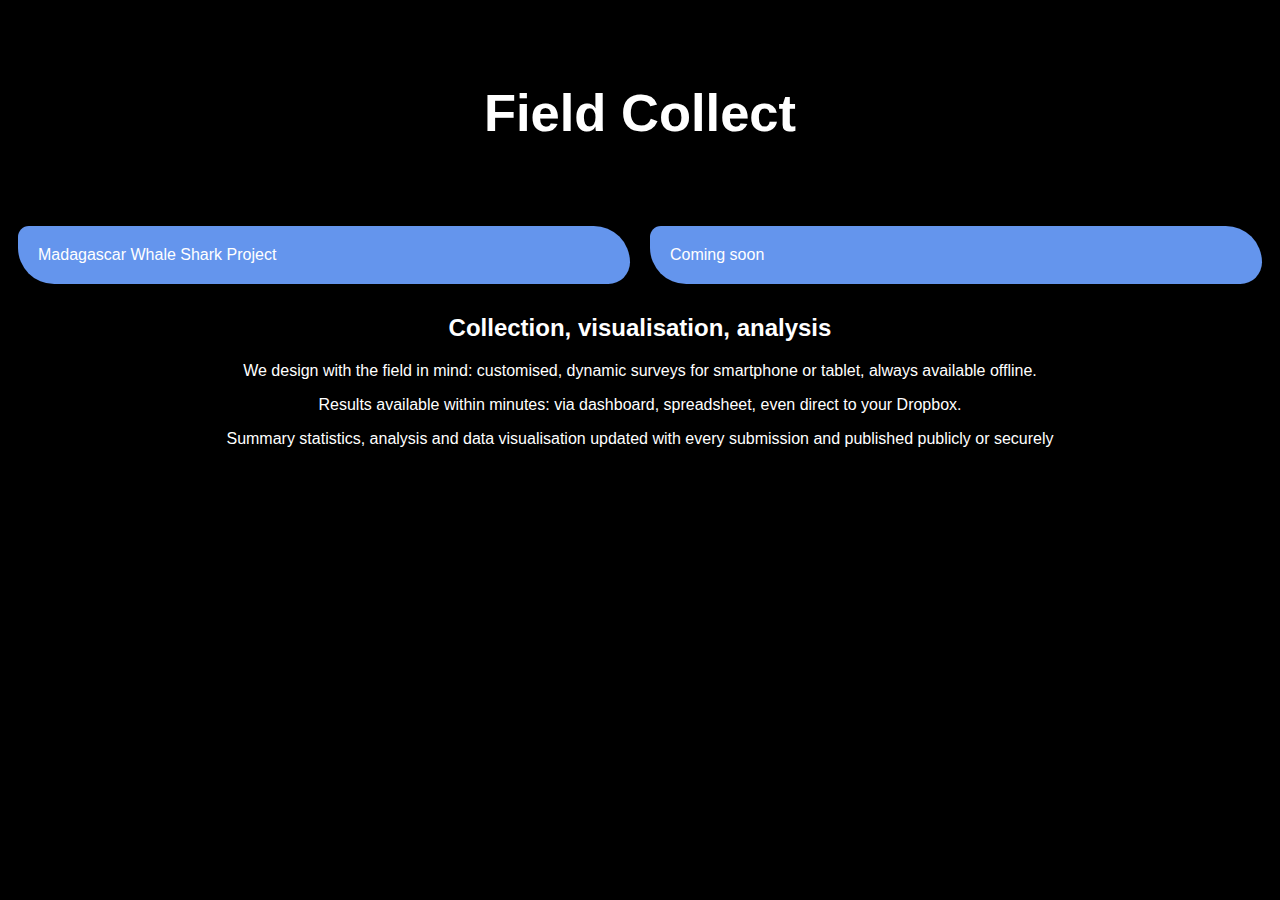
==== index.html @ 38a4ffda "first push" ====
<!DOCTYPE html>
<html lang="en">
<head>
<title>CSS Template</title>
<meta charset="utf-8">
<meta name="viewport" content="width=device-width, initial-scale=1">
<style>
* {
  box-sizing: border-box;
}

body {
    background-color: black;
  font-family: Verdana, Geneva, Tahoma, sans-serif;
}

/* Style the header */
header {
  padding: 30px;
  text-align: center;
  font-size: 35px;
  color: white;
}

/* Container for flexboxes */
section {
  display: -webkit-flex;
  display: flex;
}

#rcorners {
  border-radius: 15px 50px 30px;
  background: cornflowerblue;
  padding: 20px;
  margin: 10px; 
  -webkit-flex: 1;
  -ms-flex: 1;
  flex: 1;
  padding: 20px; 
}

#rcorners a {
    color: white;
    text-decoration: none;
}

#rcorners:hover {
    background-color: rgb(73, 134, 247);
}


/* Style the footer */
footer {
  padding: 10px;
  text-align: center;
  color: white;
  background-color: black;
}

/* Responsive layout - makes the menu and the content (inside the section) sit on top of each other instead of next to each other */
@media (max-width: 600px) {
  section {
    -webkit-flex-direction: column;
    flex-direction: column;
  }
}

.about-text{
    color: white;
    text-align: center;
    padding-left: 10%;
    padding-right: 10%;
}

</style>
</head>
<body>

<header>
  <h2>Field Collect</h2>
</header>

<section>

  <p id="rcorners">
    <a href="./mwsp">Madagascar Whale Shark Project</a>
  </p>  

  <p id="rcorners">
    <a href="./mwsp">Coming soon</a>
  </p>  

  
</section>

<div class="about-text">
    <h2>Collection, visualisation, analysis</h2>
    <p>We design with the field in mind: customised, dynamic surveys for smartphone or tablet, always available offline.</p>
    <p>Results available within minutes: via dashboard, spreadsheet, even direct to your Dropbox.</p>
    <p>Summary statistics, analysis and data visualisation updated with every submission and published publicly or securely</p>
</div>
</body>
</html>
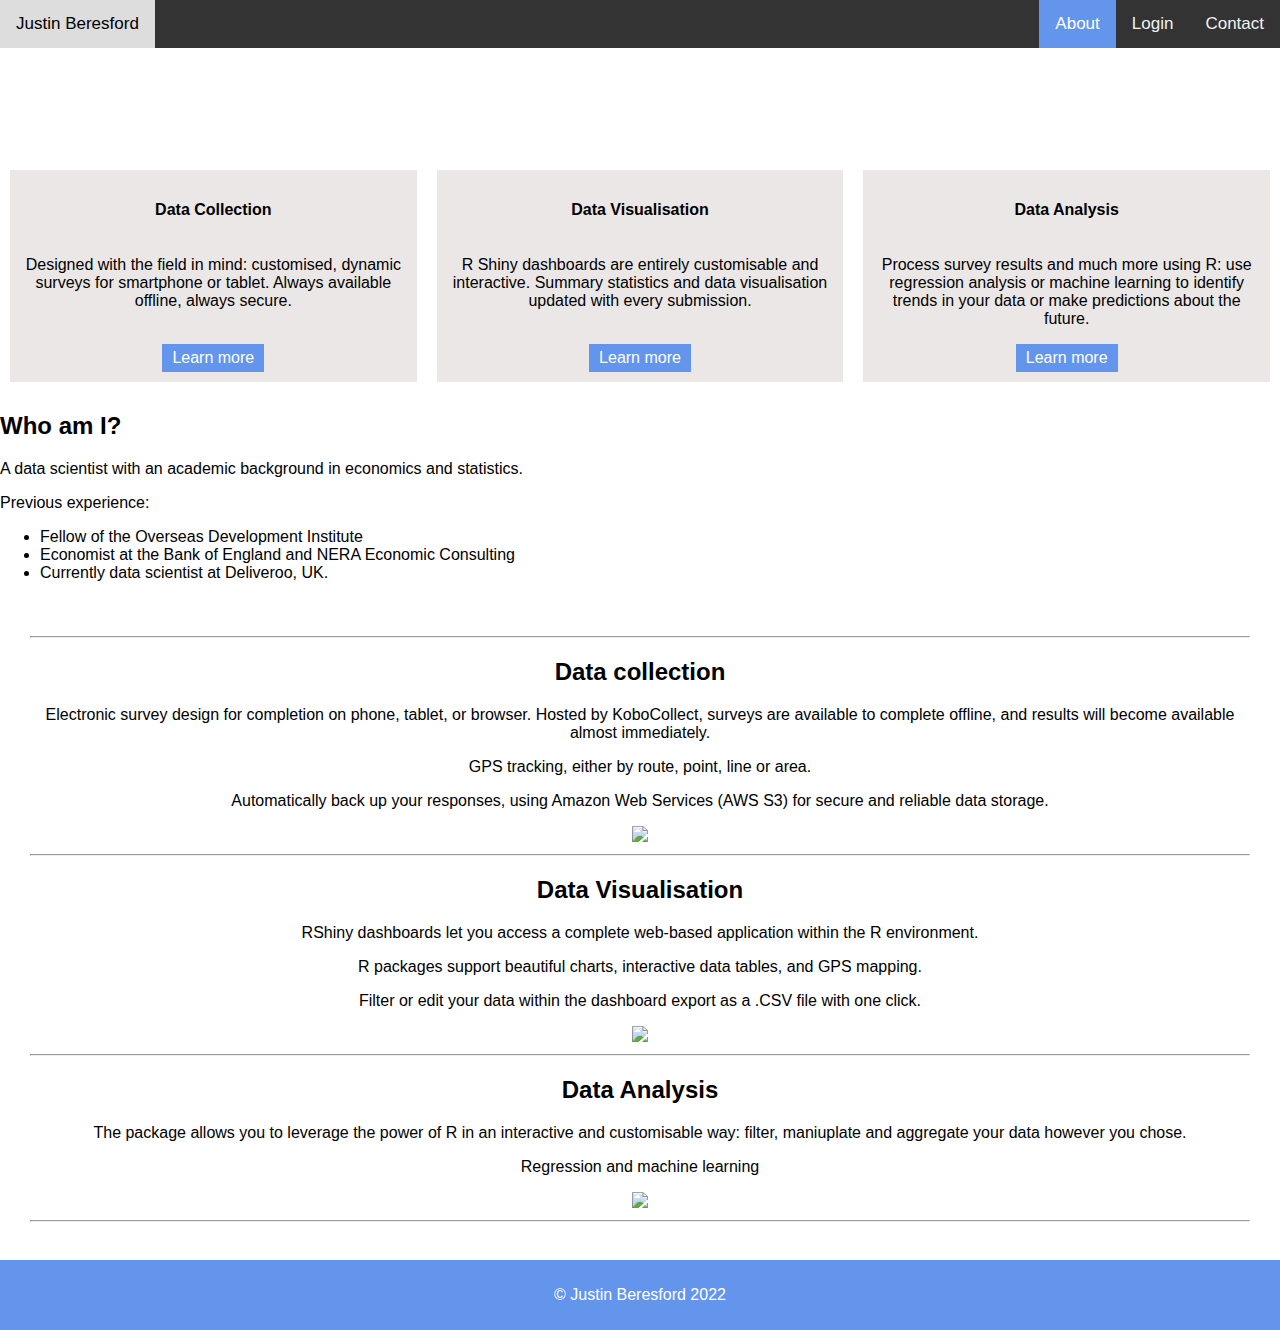
==== commit 28328c1a: "maps and about" ====
--- a/index.html
+++ b/index.html
@@ -1,104 +1,99 @@
 <!DOCTYPE html>
-<html lang="en">
+<html>
 <head>
-<title>CSS Template</title>
-<meta charset="utf-8">
 <meta name="viewport" content="width=device-width, initial-scale=1">
-<style>
-* {
-  box-sizing: border-box;
-}
-
-body {
-    background-color: black;
-  font-family: Verdana, Geneva, Tahoma, sans-serif;
-}
-
-/* Style the header */
-header {
-  padding: 30px;
-  text-align: center;
-  font-size: 35px;
-  color: white;
-}
-
-/* Container for flexboxes */
-section {
-  display: -webkit-flex;
-  display: flex;
-}
-
-#rcorners {
-  border-radius: 15px 50px 30px;
-  background: cornflowerblue;
-  padding: 20px;
-  margin: 10px; 
-  -webkit-flex: 1;
-  -ms-flex: 1;
-  flex: 1;
-  padding: 20px; 
-}
-
-#rcorners a {
-    color: white;
-    text-decoration: none;
-}
-
-#rcorners:hover {
-    background-color: rgb(73, 134, 247);
-}
-
-
-/* Style the footer */
-footer {
-  padding: 10px;
-  text-align: center;
-  color: white;
-  background-color: black;
-}
-
-/* Responsive layout - makes the menu and the content (inside the section) sit on top of each other instead of next to each other */
-@media (max-width: 600px) {
-  section {
-    -webkit-flex-direction: column;
-    flex-direction: column;
-  }
-}
-
-.about-text{
-    color: white;
-    text-align: center;
-    padding-left: 10%;
-    padding-right: 10%;
-}
-
-</style>
+<link rel="stylesheet" href="mystyle.css">
 </head>
 <body>
 
-<header>
-  <h2>Field Collect</h2>
-</header>
+  <div class="topnav">
+    <a href="index.html">Justin Beresford</a>
+    <div class="topright">
+    <a class="active" href="index.html">About</a>
+    <a href="login.html">Login</a>
+    <a href="contact.html">Contact</a>
+    </div>
+  </div>
 
-<section>
+<div class = "heading">
+  <h2>Freelance Data Scientist</h2>
+  <p>Collection, Visualisation, Analysis</p>
+</div>
 
-  <p id="rcorners">
-    <a href="./mwsp">Madagascar Whale Shark Project</a>
-  </p>  
+<main>
+<section class="flex-container">
 
-  <p id="rcorners">
-    <a href="./mwsp">Coming soon</a>
-  </p>  
+  <div>
+    <h4>Data Collection</h4>
+    <p>Designed with the field in mind: customised, dynamic surveys for smartphone or tablet. Always available offline, always secure.</p>
+    <a class="btn" href=index.html#about-collection>Learn more</a>
+  </div>
 
+  <div>
+    <h4>Data Visualisation</h4>
+    <p>R Shiny dashboards are entirely customisable and interactive.
+    Summary statistics and data visualisation updated with every submission.</p>
+    <a class="btn" href=index.html#about-viz>Learn more</a>
+  </div>
   
+  <div>
+    <h4>Data Analysis</h4>
+    <p>Process survey results and much more using R: use regression analysis or machine learning to identify trends in your data or make predictions about the future.</p>
+    <a class="btn" href=index.html#about-analysis>Learn more</a>
+  </div>
 </section>
 
-<div class="about-text">
-    <h2>Collection, visualisation, analysis</h2>
-    <p>We design with the field in mind: customised, dynamic surveys for smartphone or tablet, always available offline.</p>
-    <p>Results available within minutes: via dashboard, spreadsheet, even direct to your Dropbox.</p>
-    <p>Summary statistics, analysis and data visualisation updated with every submission and published publicly or securely</p>
-</div>
+<section class="about-me">
+  <div class="thick-line"></div>
+  <div>
+  <h2>Who am I?</h2>
+  <p>A data scientist with an academic background in economics and statistics.
+  </p>
+  Previous experience:
+  <ul>
+    <li>Fellow of the Overseas Development Institute</li>
+    <li>Economist at the Bank of England and NERA Economic Consulting</li>
+    <li>Currently data scientist at Deliveroo, UK. </li>
+  </ul>
+  </div>
+</section>
+
+<section class="about-text">
+ 
+  <div id="about-collection">
+    <hr>
+    <h2>Data collection</h2>
+    <p class="test">Electronic survey design for completion on phone, tablet, or browser. Hosted by KoboCollect, surveys are available to complete offline, and results will become available almost immediately.</p>
+    <p>GPS tracking, either by route, point, line or area. </p>
+    <p>Automatically back up your responses, using Amazon Web Services (AWS S3) for secure and reliable data storage.</p>
+    <img class='pics' src="https://freepngimg.com/thumb/tablet/145248-photos-vector-finger-tablet-free-download-image.png">
+    <hr>
+  </div>
+  
+  <div id="about-viz">
+    <h2>Data Visualisation</h2>
+    <p>RShiny dashboards let you access a complete web-based application within the R environment.</p>
+    <p>R packages support beautiful charts, interactive data tables, and GPS mapping.</p>
+    <p>Filter or edit your data within the dashboard export as a .CSV file with one click.</p>
+    <img class='pics' src="https://rviews.rstudio.com/post/2017-09-12-dashboards-with-r-and-databases/main.png">
+    <hr>
+  </div>
+
+  <div id="about-analysis">
+    <h2>Data Analysis</h2>
+    <p>The package allows you to leverage the power of R in an interactive and customisable way: filter, maniuplate and aggregate your data however you chose.</p>
+    <p>Regression and machine learning</p>
+    <img class='pics' src="https://www.nicepng.com/png/full/314-3143312_free-download-neural-networks-illustration-png-clipart-neural.png">
+    <hr>
+  </div>
+
+</section>
+
+</main>
+
+<section class="footer">
+  <p>&copy; Justin Beresford 2022</p>
+</section>
+
 </body>
 </html>
-
--- a/mystyle.css
+++ b/mystyle.css
@@ -0,0 +1,125 @@
+  html, body {
+    height: 100%;
+  }
+  
+  body {
+    display: flex;
+    flex-direction: column;
+    height: 100%;
+    margin: 0;
+    font-family: Arial, Helvetica, sans-serif;
+  }
+
+   .topnav {
+    display: flex;
+    background-color: #333;
+    justify-content: space-between;
+  }
+
+  .topright {
+    display: flex
+  }
+  
+  .topnav a {
+    float: left;
+    color: #f2f2f2;
+    text-align: center;
+    padding: 14px 16px;
+    text-decoration: none;
+    font-size: 17px;
+  }
+  
+  .topnav a:hover {
+    background-color: #ddd;
+    color: black;
+  }
+  
+  .topnav a.active {
+    background-color: cornflowerblue;
+    color: white;
+  }
+  
+  .heading{
+    margin-top: 10px;
+    color: rgb(255, 255, 255);
+    text-align: center;
+    background-image: url("https://www.sigarch.org/wp-content/uploads/2020/12/AdobeStock_292765771-1080x675.jpeg");
+  }
+
+  .contact-main{
+    user-select: none;
+    color: slategray;
+    padding: 10px;
+    margin: 10px;
+    flex: 1 0 auto;
+  }
+
+  .contact{
+    background-color: rgb(235, 231, 231);
+    padding: 10px;
+  }
+  .logform{
+  text-align: center;
+  padding: 10px;
+  color: #333;
+  flex: 1 0 auto;
+  }
+
+  .flex-container{
+    display: flex;
+    flex-direction: row;
+    text-align: center;
+    align-items: normal;
+    flex-grow: 1 0 auto;
+  }
+
+  .flex-container div {
+    background-color:rgb(235, 231, 231);
+    padding: 10px;
+    margin: 10px;
+    flex:33%;
+    display: flex;
+    flex-direction: column;
+  }
+
+  .btn {
+    background-color: cornflowerblue;
+    border: none;
+    color: white;
+    padding: 5px 10px;
+    text-align: center;
+    text-decoration: none;
+    font-size: 16px;
+    margin-top: auto;
+    align-self: center;
+    }
+ 
+  .about-text{
+
+    padding: 30px;
+    text-align: center;
+    align-self: center;
+    }
+
+  .main{
+    height: 100%;
+  }
+
+    .pics{
+      height: 100px;
+    }
+
+  .footer {
+     flex-shrink: 0;
+     padding: 10px;
+     background-color: cornflowerblue;
+     color: white;
+     text-align: center;
+  }
+  
+
+  @media (max-width: 700px) {
+    .flex-container {
+      flex-direction: column;
+    }
+  }
